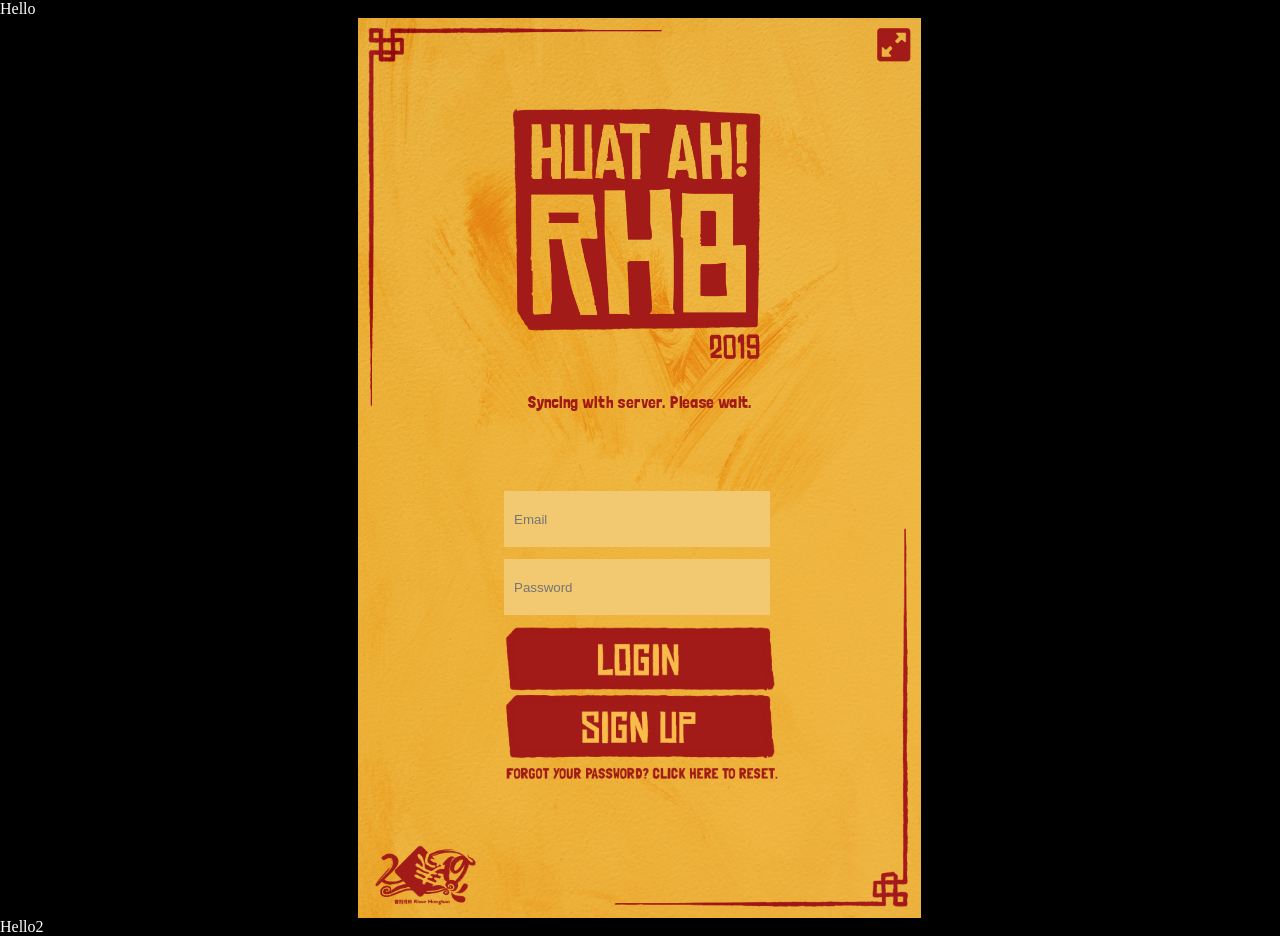
==== index.html @ 3e0cc777 "Update index.html" ====
﻿<!DOCTYPE html>
<html>
<head>
    <meta charset="UTF-8" />
	<meta http-equiv="X-UA-Compatible" content="IE=edge,chrome=1" />
	<title>Huat Ah RHB!</title>
	
	<!-- Standardised web app manifest -->
	<link rel="manifest" href="appmanifest.json" />
	
	<!-- Allow fullscreen mode on iOS devices. (These are Apple specific meta tags.) -->
	<meta name="viewport" content="width=device-width, initial-scale=1.0, maximum-scale=1.0, minimum-scale=1.0, user-scalable=no, minimal-ui" />
	<meta name="apple-mobile-web-app-capable" content="yes" />
	<meta name="apple-mobile-web-app-status-bar-style" content="black" />
	<link rel="apple-touch-icon" sizes="256x256" href="icon-256.png" />
	<meta name="HandheldFriendly" content="true" />
	
	<!-- Chrome for Android web app tags -->
	<meta name="mobile-web-app-capable" content="yes" />
	<link rel="shortcut icon" sizes="256x256" href="icon-256.png" />

    <!-- All margins and padding must be zero for the canvas to fill the screen. -->
	<style type="text/css">
		* {
			padding: 0;
			margin: 0;
		}
		html, body {
			background: #000;
			color: #fff;
			overflow: hidden;
			touch-action: none;
			-ms-touch-action: none;
		}
		canvas {
			touch-action-delay: none;
			touch-action: none;
			-ms-touch-action: none;
		}
    </style>
	

</head> 
 
<body> 
	<div id="fb-root"></div>
	
	<div>Hello</div>
	
	<script>
	// Issue a warning if trying to preview an exported project on disk.
	(function(){
		// Check for running exported on file protocol
		if (window.location.protocol.substr(0, 4) === "file")
		{
			alert("Exported games won't work until you upload them. (When running on the file:/// protocol, browsers block many features from working for security reasons.)");
		}
	})();
	</script>
	
	<!-- The canvas must be inside a div called c2canvasdiv -->
	<div id="c2canvasdiv">
	
		<!-- The canvas the project will render to.  If you change its ID, don't forget to change the
		ID the runtime looks for in the jQuery events above (ready() and cr_sizeCanvas()). -->
		<canvas id="c2canvas" width="800" height="1280">
			<!-- This text is displayed if the visitor's browser does not support HTML5.
			You can change it, but it is a good idea to link to a description of a browser
			and provide some links to download some popular HTML5-compatible browsers. -->
			<h1>Your browser does not appear to support HTML5.  Try upgrading your browser to the latest version.  <a href="http://www.whatbrowser.org">What is a browser?</a>
			<br/><br/><a href="http://www.microsoft.com/windows/internet-explorer/default.aspx">Microsoft Internet Explorer</a><br/>
			<a href="http://www.mozilla.com/firefox/">Mozilla Firefox</a><br/>
			<a href="http://www.google.com/chrome/">Google Chrome</a><br/>
			<a href="http://www.apple.com/safari/download/">Apple Safari</a></h1>
		</canvas>
		
	</div>
	
	<div>Hello2</div>
	
	<!-- Pages load faster with scripts at the bottom -->
	
	<!-- Construct 2 exported games require jQuery. -->
	<script src="jquery-2.1.1.min.js"></script>

	<script src="firebase.js"></script>
	<script src="litetween.js"></script>

	
    <!-- The runtime script.  You can rename it, but don't forget to rename the reference here as well.
    This file will have been minified and obfuscated if you enabled "Minify script" during export. -->
	<script src="c2runtime.js"></script>

    <script>
		// Start the Construct 2 project running on window load.
		jQuery(document).ready(function ()
		{			
			// Create new runtime using the c2canvas
			cr_createRuntime("c2canvas");
		});
		
		// Pause and resume on page becoming visible/invisible
		function onVisibilityChanged() {
			if (document.hidden || document.mozHidden || document.webkitHidden || document.msHidden)
				cr_setSuspended(true);
			else
				cr_setSuspended(false);
		};
		
		document.addEventListener("visibilitychange", onVisibilityChanged, false);
		document.addEventListener("mozvisibilitychange", onVisibilityChanged, false);
		document.addEventListener("webkitvisibilitychange", onVisibilityChanged, false);
		document.addEventListener("msvisibilitychange", onVisibilityChanged, false);
		
		function OnRegisterSWError(e)
		{
			console.warn("Failed to register service worker: ", e);
		};
		
		// Runtime calls this global method when ready to start caching (i.e. after startup).
		// This registers the service worker which caches resources for offline support.
		window.C2_RegisterSW = function C2_RegisterSW()
		{
			if (!navigator.serviceWorker)
				return;		// no SW support, ignore call
			
			try {
				navigator.serviceWorker.register("sw.js", { scope: "./" })
				.then(function (reg)
				{
					console.log("Registered service worker on " + reg.scope);
				})
				.catch(OnRegisterSWError);
			}
			catch (e)
			{
				OnRegisterSWError(e);
			}
		};
    </script>
</body> 
</html>
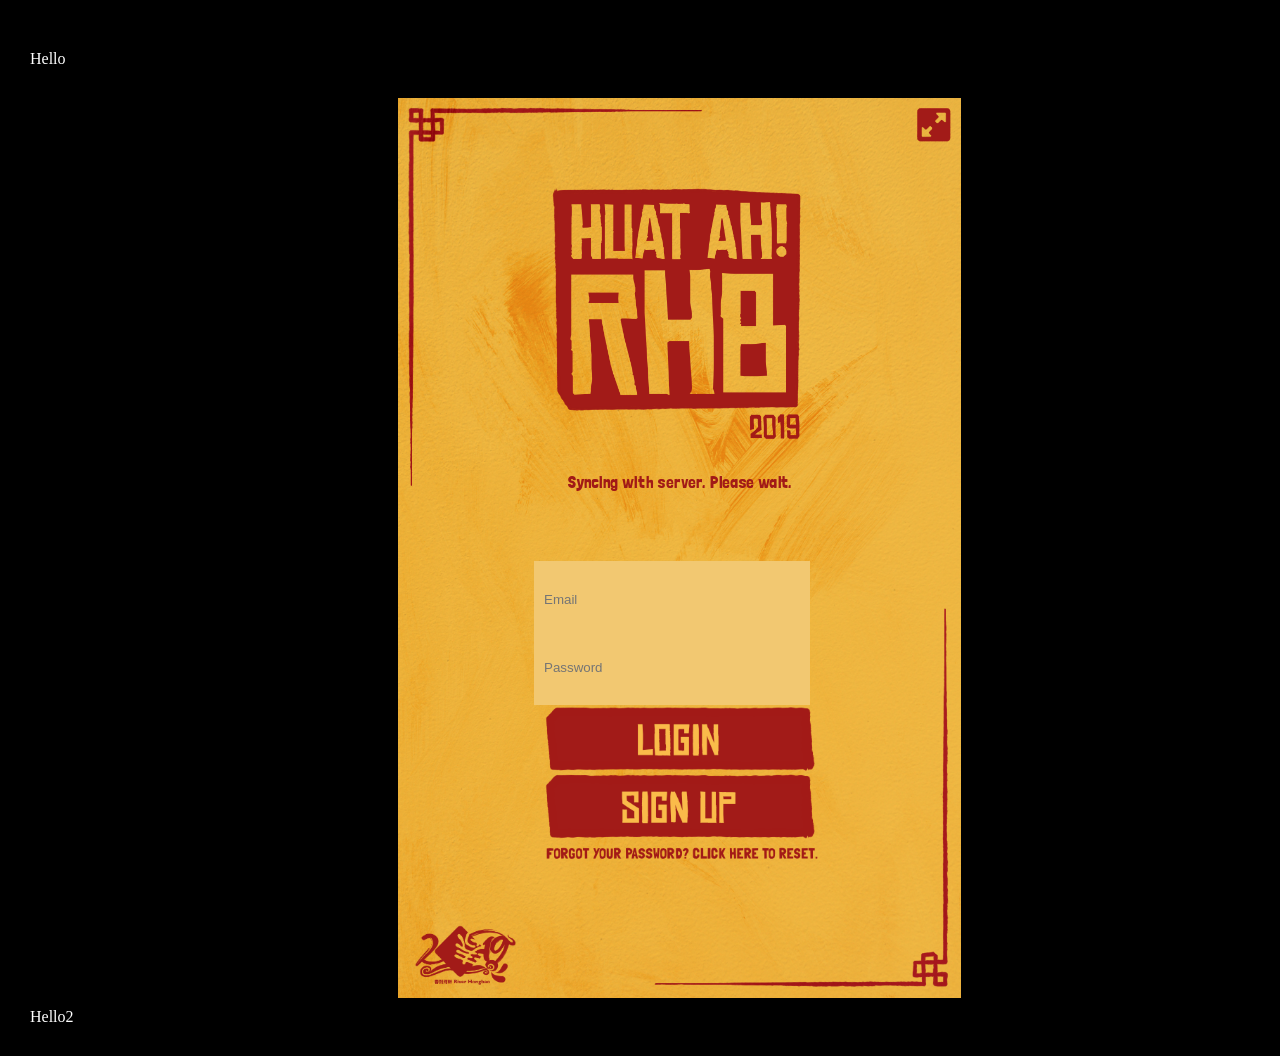
==== commit 980c9f6a: "Update index.html" ====
--- a/index.html
+++ b/index.html
@@ -22,7 +22,7 @@
     <!-- All margins and padding must be zero for the canvas to fill the screen. -->
 	<style type="text/css">
 		* {
-			padding: 0;
+			padding: 10px;
 			margin: 0;
 		}
 		html, body {
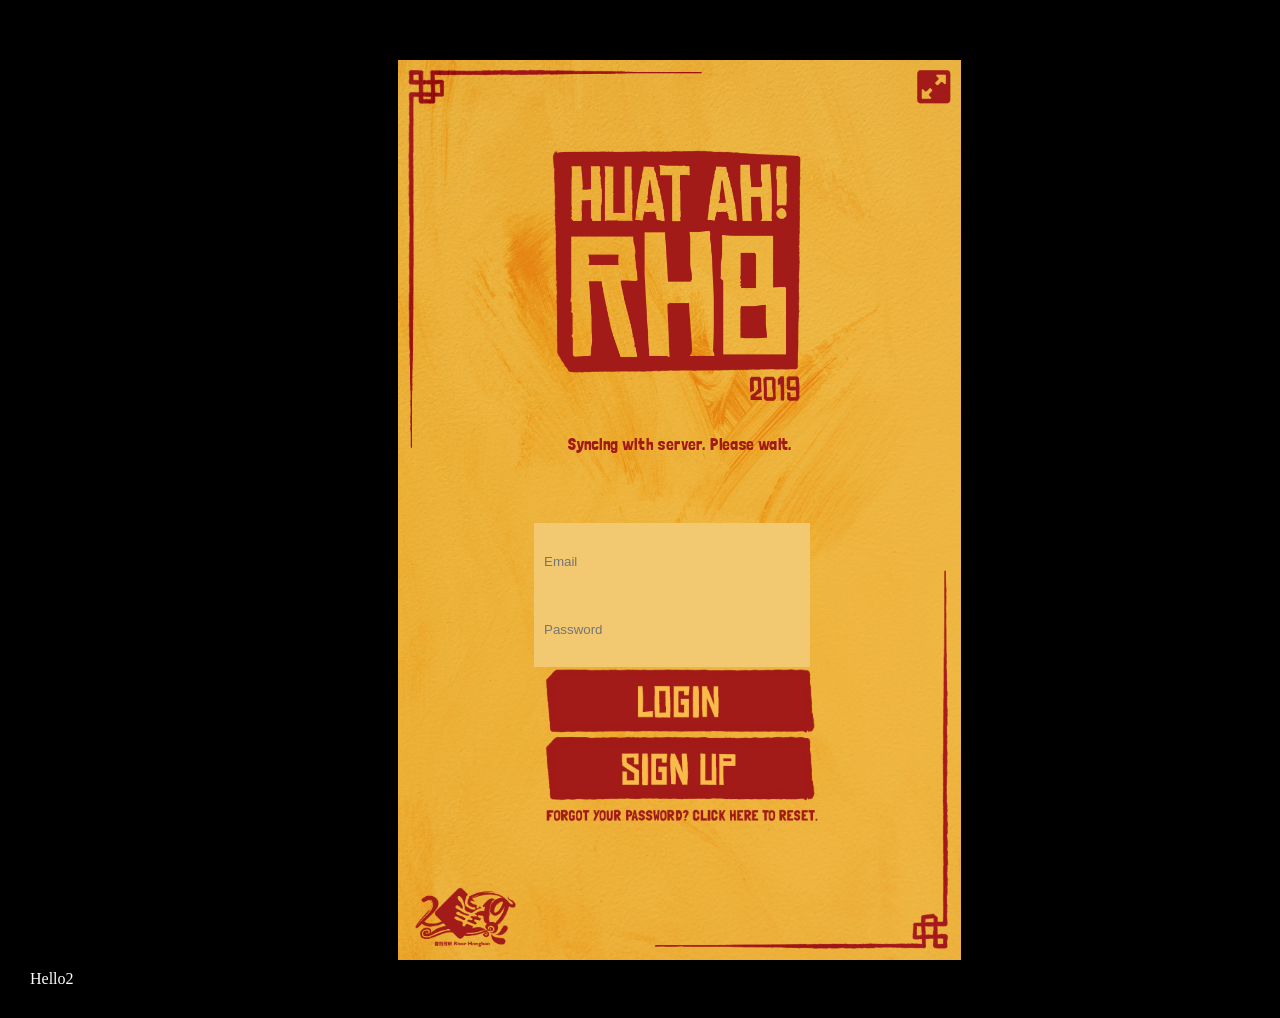
==== commit bb8f3b01: "Update index.html" ====
--- a/index.html
+++ b/index.html
@@ -44,8 +44,6 @@
  
 <body> 
 	<div id="fb-root"></div>
-	
-	<div>Hello</div>
 	
 	<script>
 	// Issue a warning if trying to preview an exported project on disk.
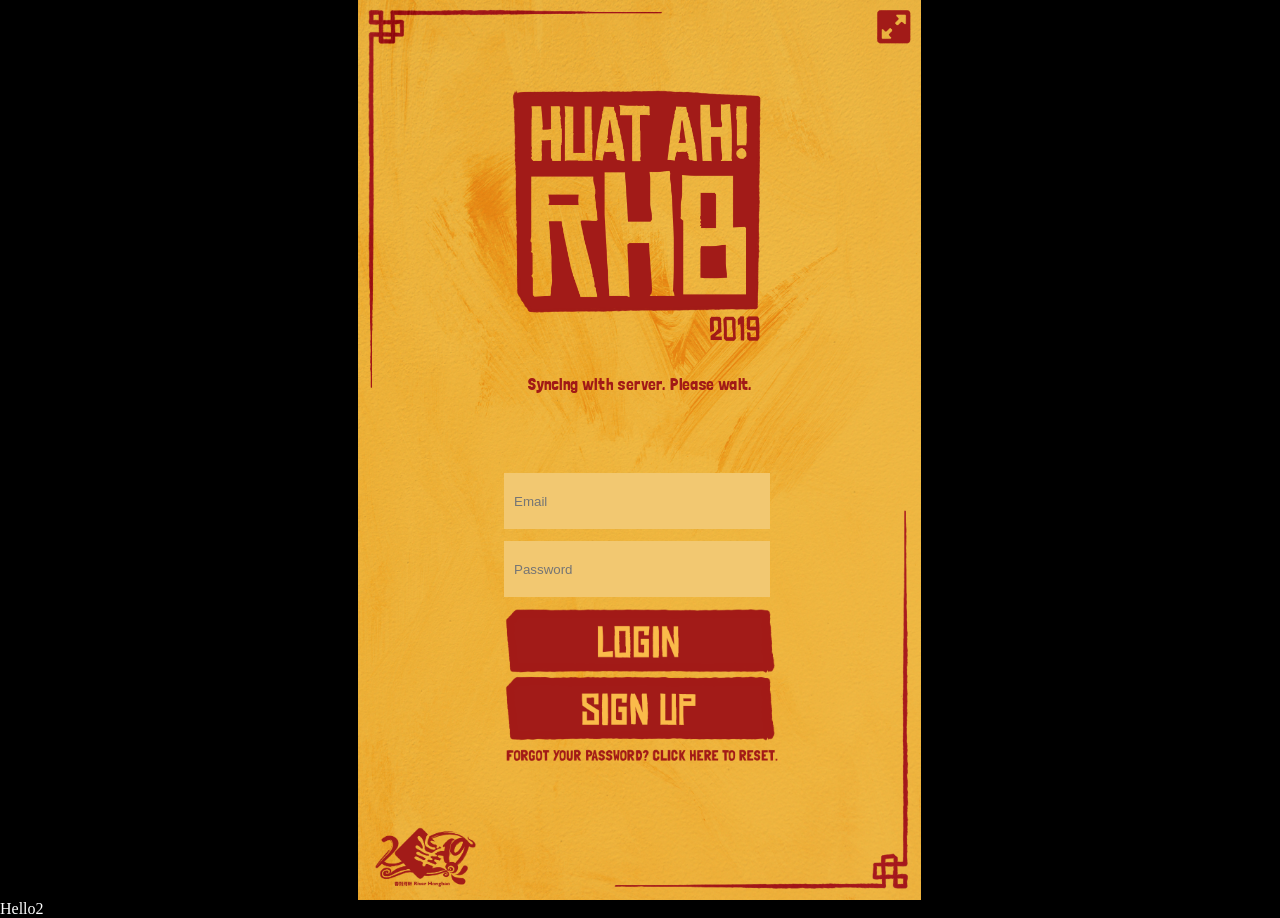
==== commit e7c4c104: "Update index.html" ====
--- a/index.html
+++ b/index.html
@@ -22,7 +22,7 @@
     <!-- All margins and padding must be zero for the canvas to fill the screen. -->
 	<style type="text/css">
 		* {
-			padding: 10px;
+			padding: 0;
 			margin: 0;
 		}
 		html, body {
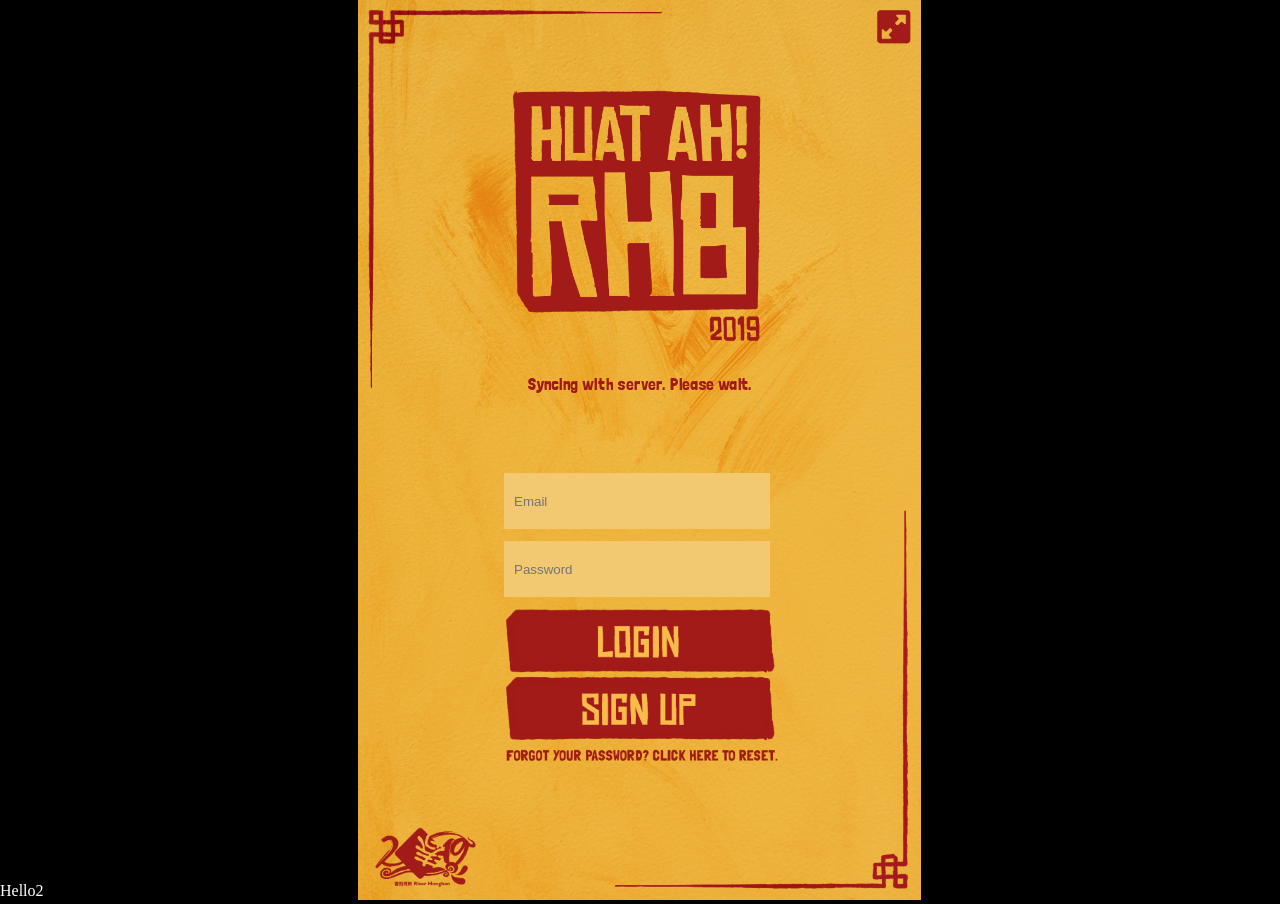
==== commit 1917b299: "Update index.html" ====
--- a/index.html
+++ b/index.html
@@ -37,6 +37,12 @@
 			touch-action: none;
 			-ms-touch-action: none;
 		}
+		
+		.credits{
+			position: fixed;
+ 			bottom: 0;
+			float: right;
+		}
     </style>
 	
 
@@ -74,7 +80,7 @@
 		
 	</div>
 	
-	<div>Hello2</div>
+	<div class="credits">Hello2</div>
 	
 	<!-- Pages load faster with scripts at the bottom -->
 	
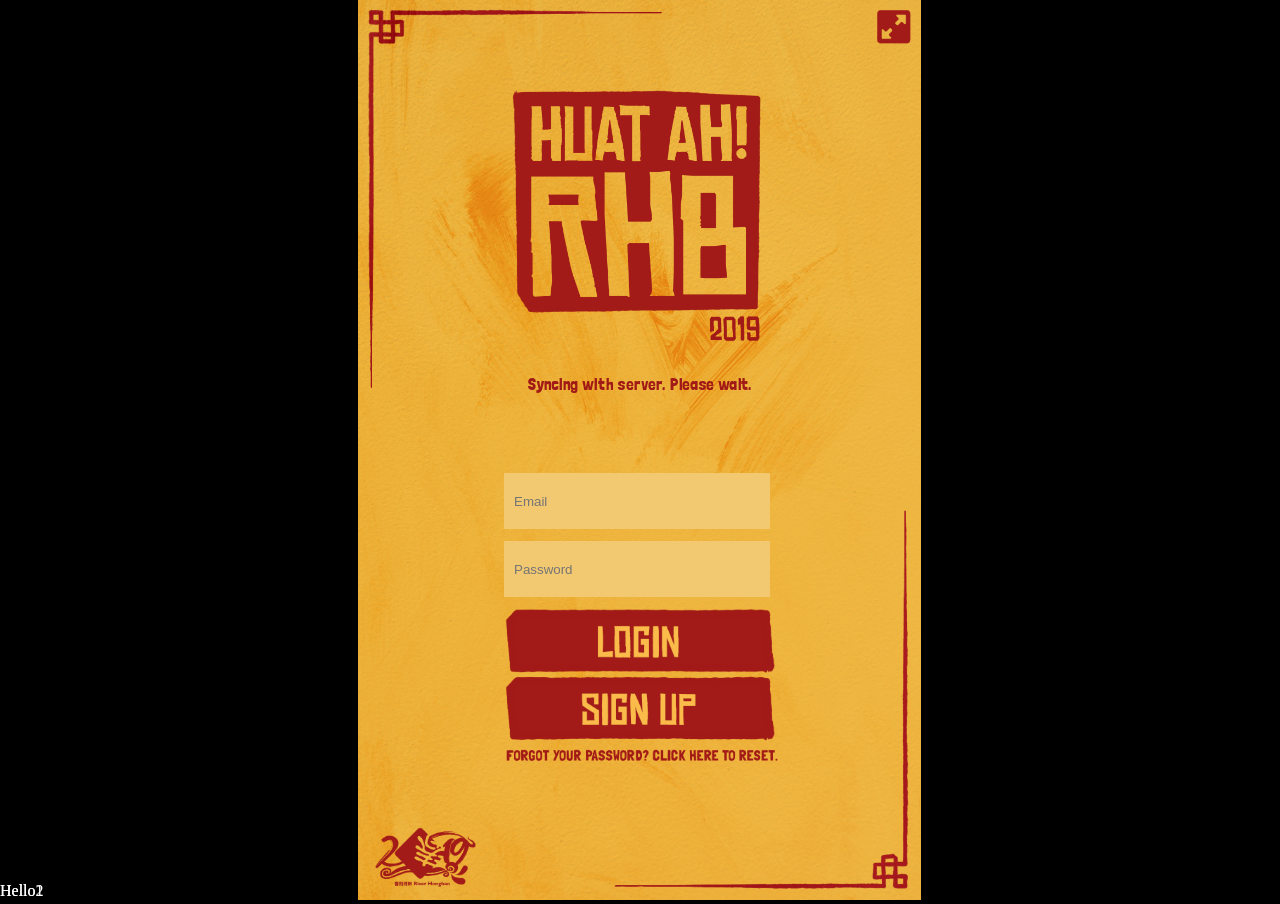
==== commit aa0f6ce7: "Update index.html" ====
--- a/index.html
+++ b/index.html
@@ -61,6 +61,8 @@
 		}
 	})();
 	</script>
+	
+	<div class="credits">Hello1</div>
 	
 	<!-- The canvas must be inside a div called c2canvasdiv -->
 	<div id="c2canvasdiv">
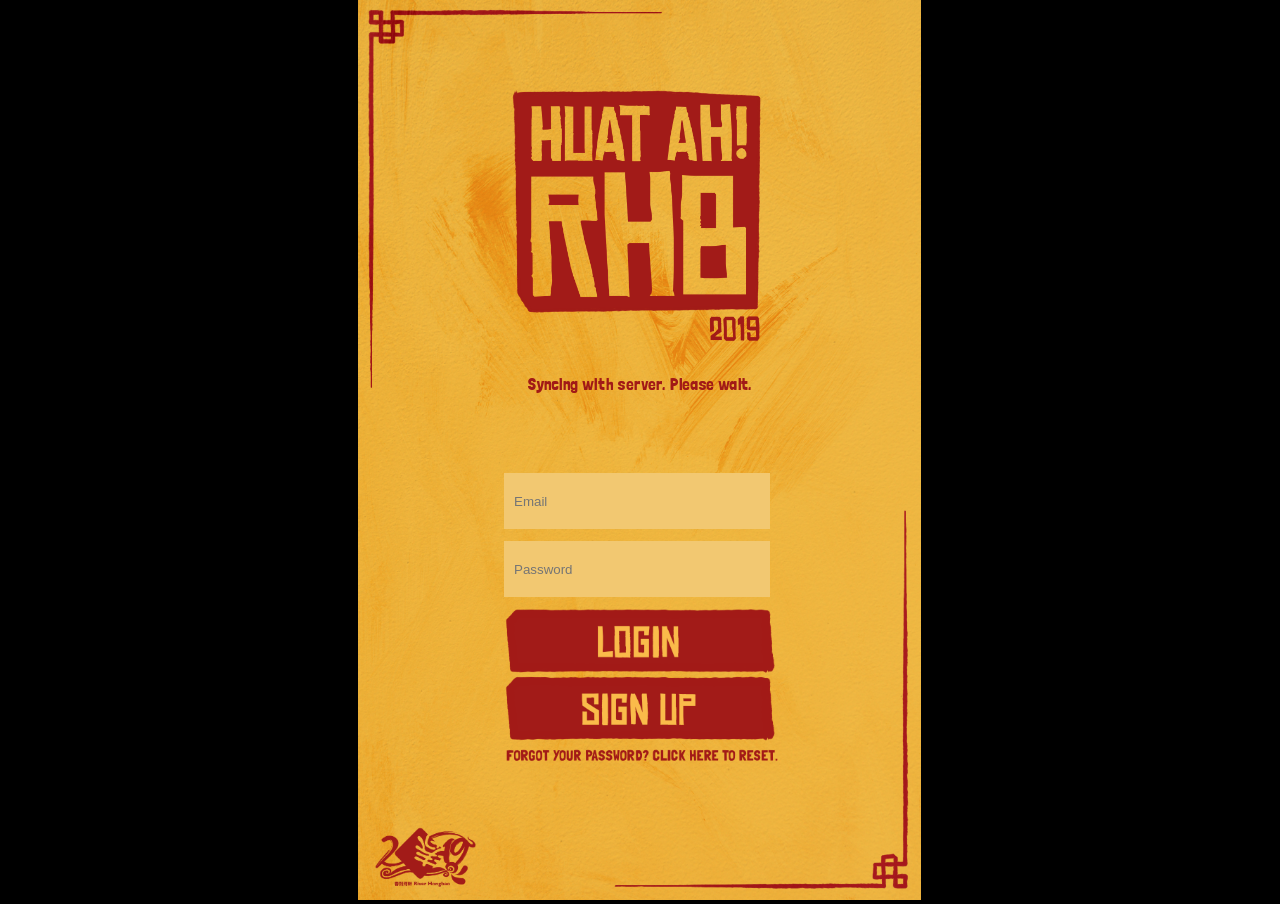
==== commit f7a294dc: "Add files via upload" ====
--- a/index.html
+++ b/index.html
@@ -37,12 +37,6 @@
 			touch-action: none;
 			-ms-touch-action: none;
 		}
-		
-		.credits{
-			position: fixed;
- 			bottom: 0;
-			float: right;
-		}
     </style>
 	
 
@@ -62,8 +56,6 @@
 	})();
 	</script>
 	
-	<div class="credits">Hello1</div>
-	
 	<!-- The canvas must be inside a div called c2canvasdiv -->
 	<div id="c2canvasdiv">
 	
@@ -81,8 +73,6 @@
 		</canvas>
 		
 	</div>
-	
-	<div class="credits">Hello2</div>
 	
 	<!-- Pages load faster with scripts at the bottom -->
 	
@@ -145,4 +135,4 @@
 		};
     </script>
 </body> 
-</html> 
+</html> 
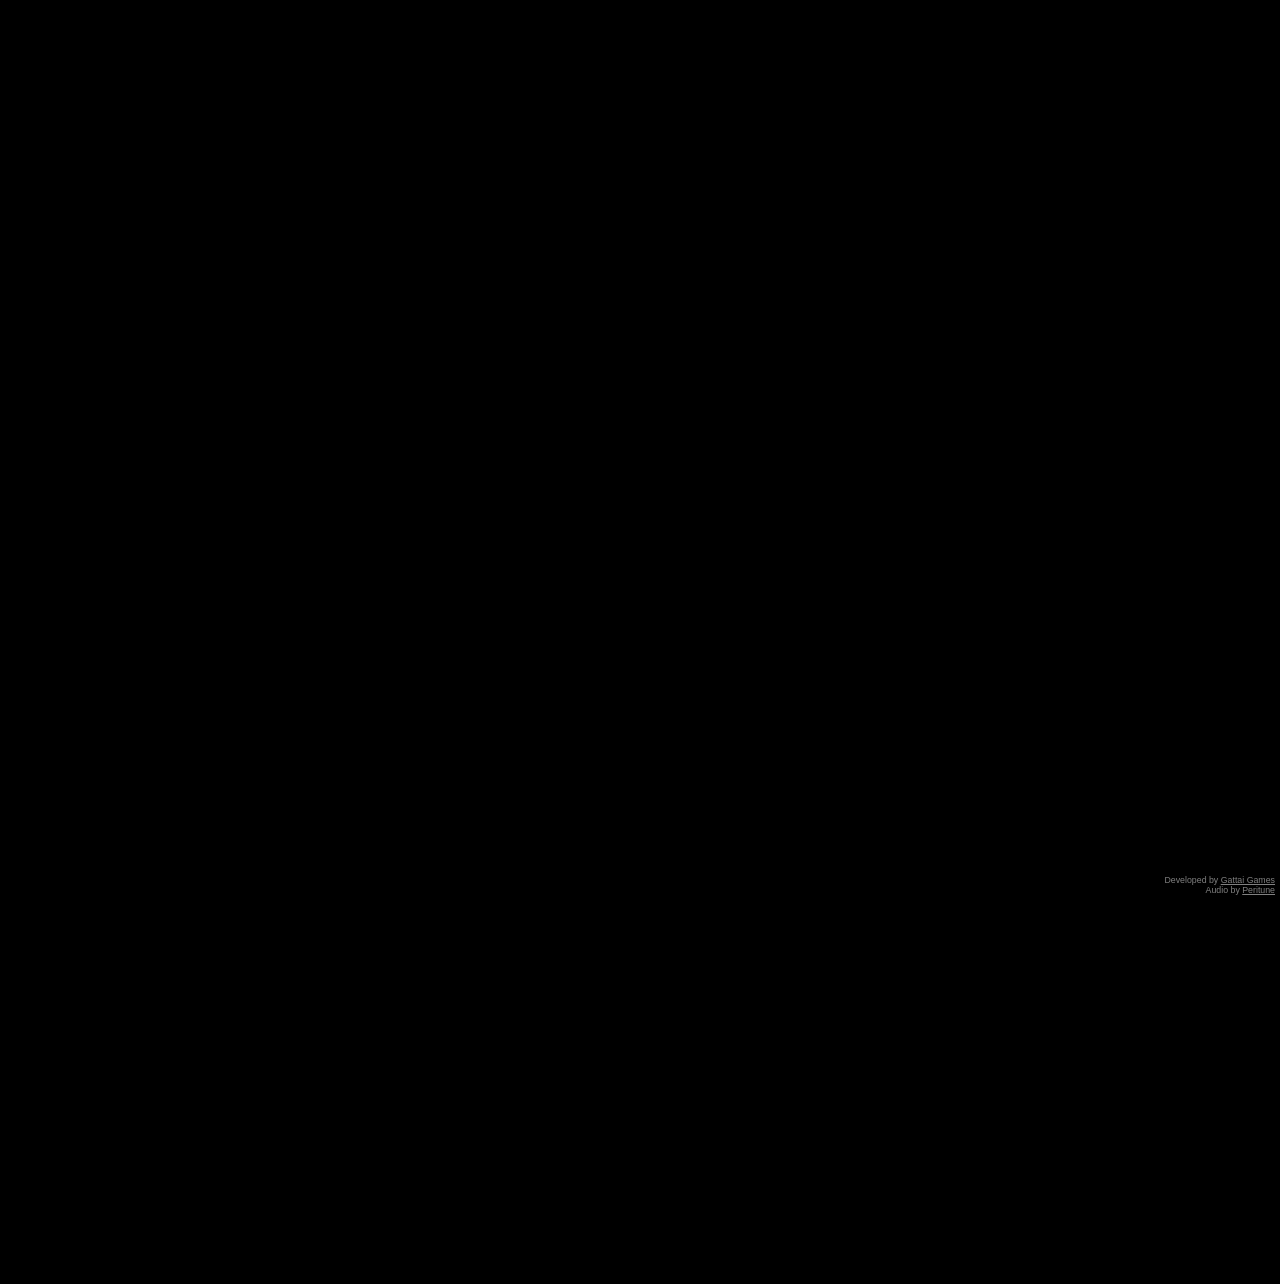
==== commit 1883bbea: "Add files via upload" ====
--- a/index.html
+++ b/index.html
@@ -37,6 +37,25 @@
 			touch-action: none;
 			-ms-touch-action: none;
 		}
+		.credits{
+			position: fixed;
+			right: 0;
+ 			bottom: 0;
+			padding: 5px;
+			font-family: "Arial", sans-serif;
+			font-size: 0.55em;
+			color: grey;
+			text-align: right;
+			background-color: black;
+		}
+		
+		.credits a{
+			color: grey;
+		}
+		
+		.credits a:hover{
+			color: white;
+		}		
     </style>
 	
 
@@ -57,6 +76,10 @@
 	</script>
 	
 	<!-- The canvas must be inside a div called c2canvasdiv -->
+	<div class="credits">
+	Developed by <a href="https://www.gattaigames.com" target="_blank">Gattai Games</a><br>Audio by <a href="https://peritune.com/blog/2017/06/22/chinatown" target="_blank">Peritune</a>
+	</div>
+	
 	<div id="c2canvasdiv">
 	
 		<!-- The canvas the project will render to.  If you change its ID, don't forget to change the
